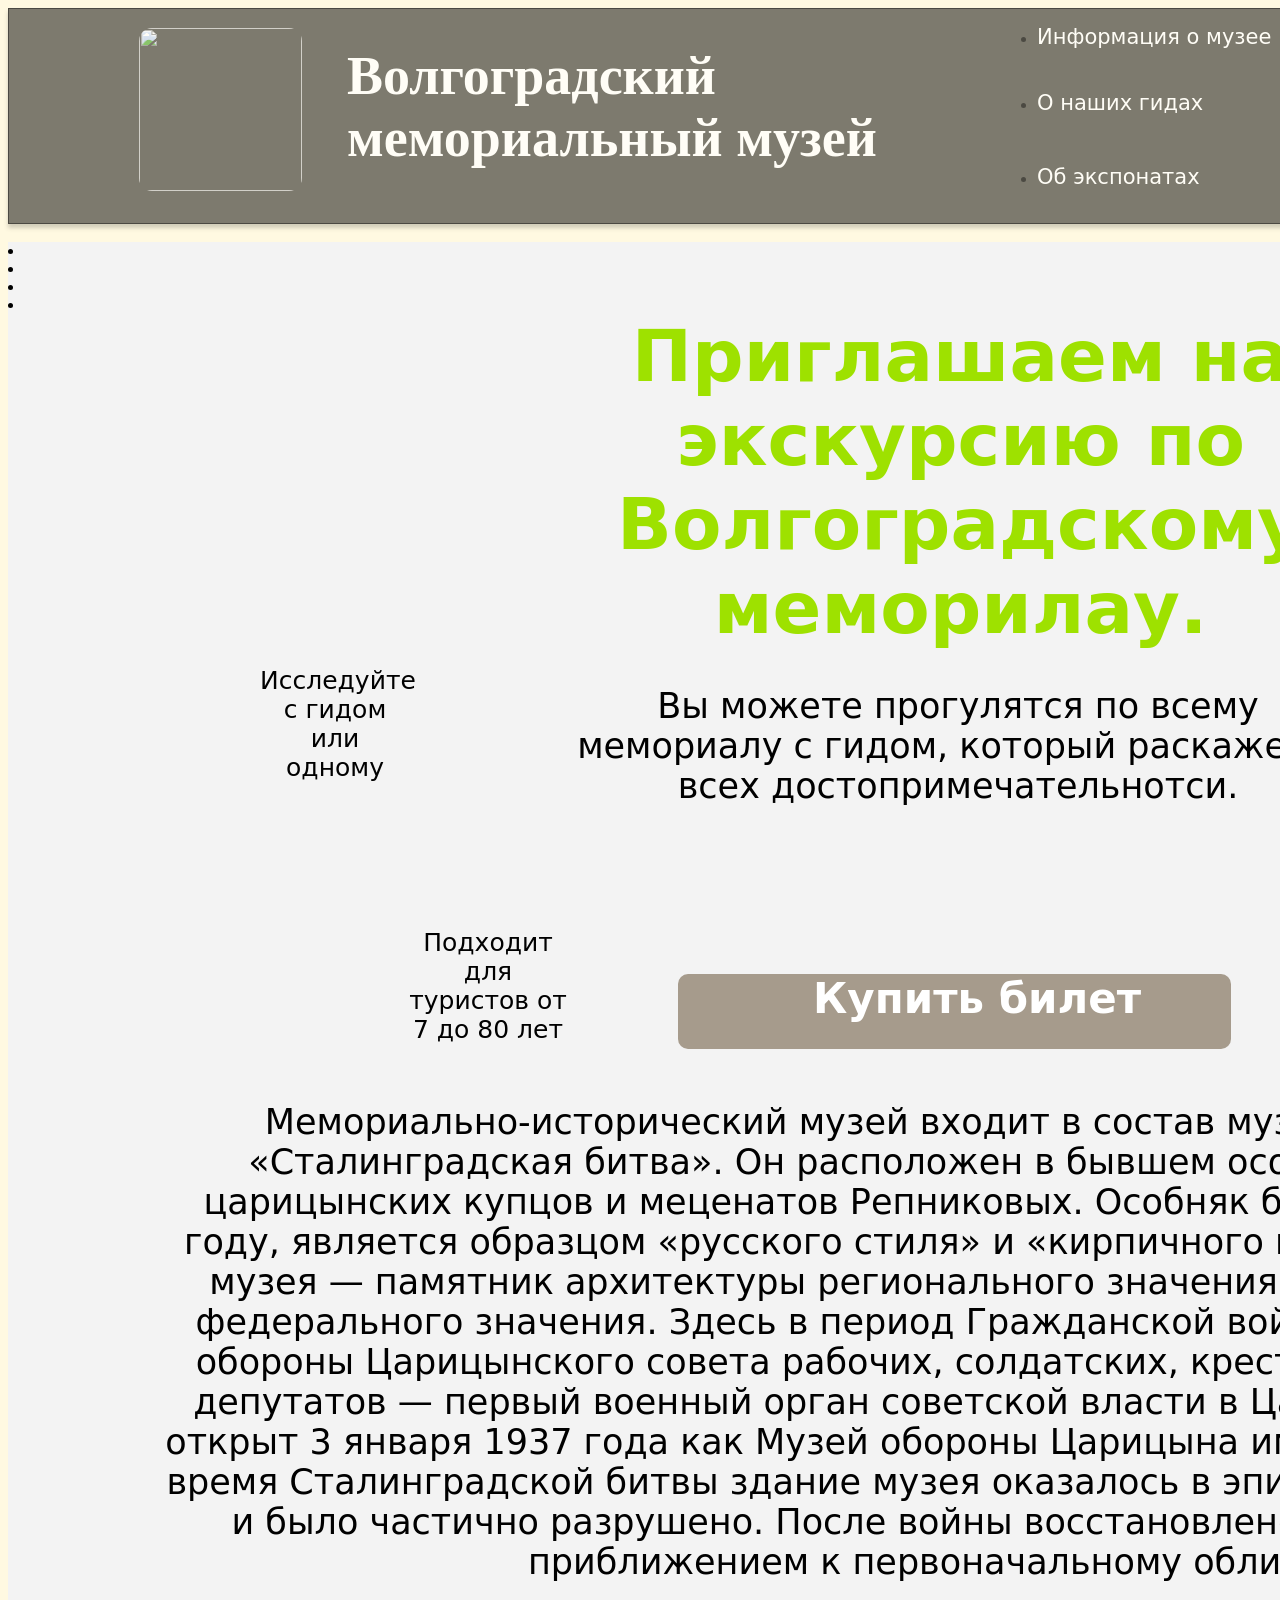
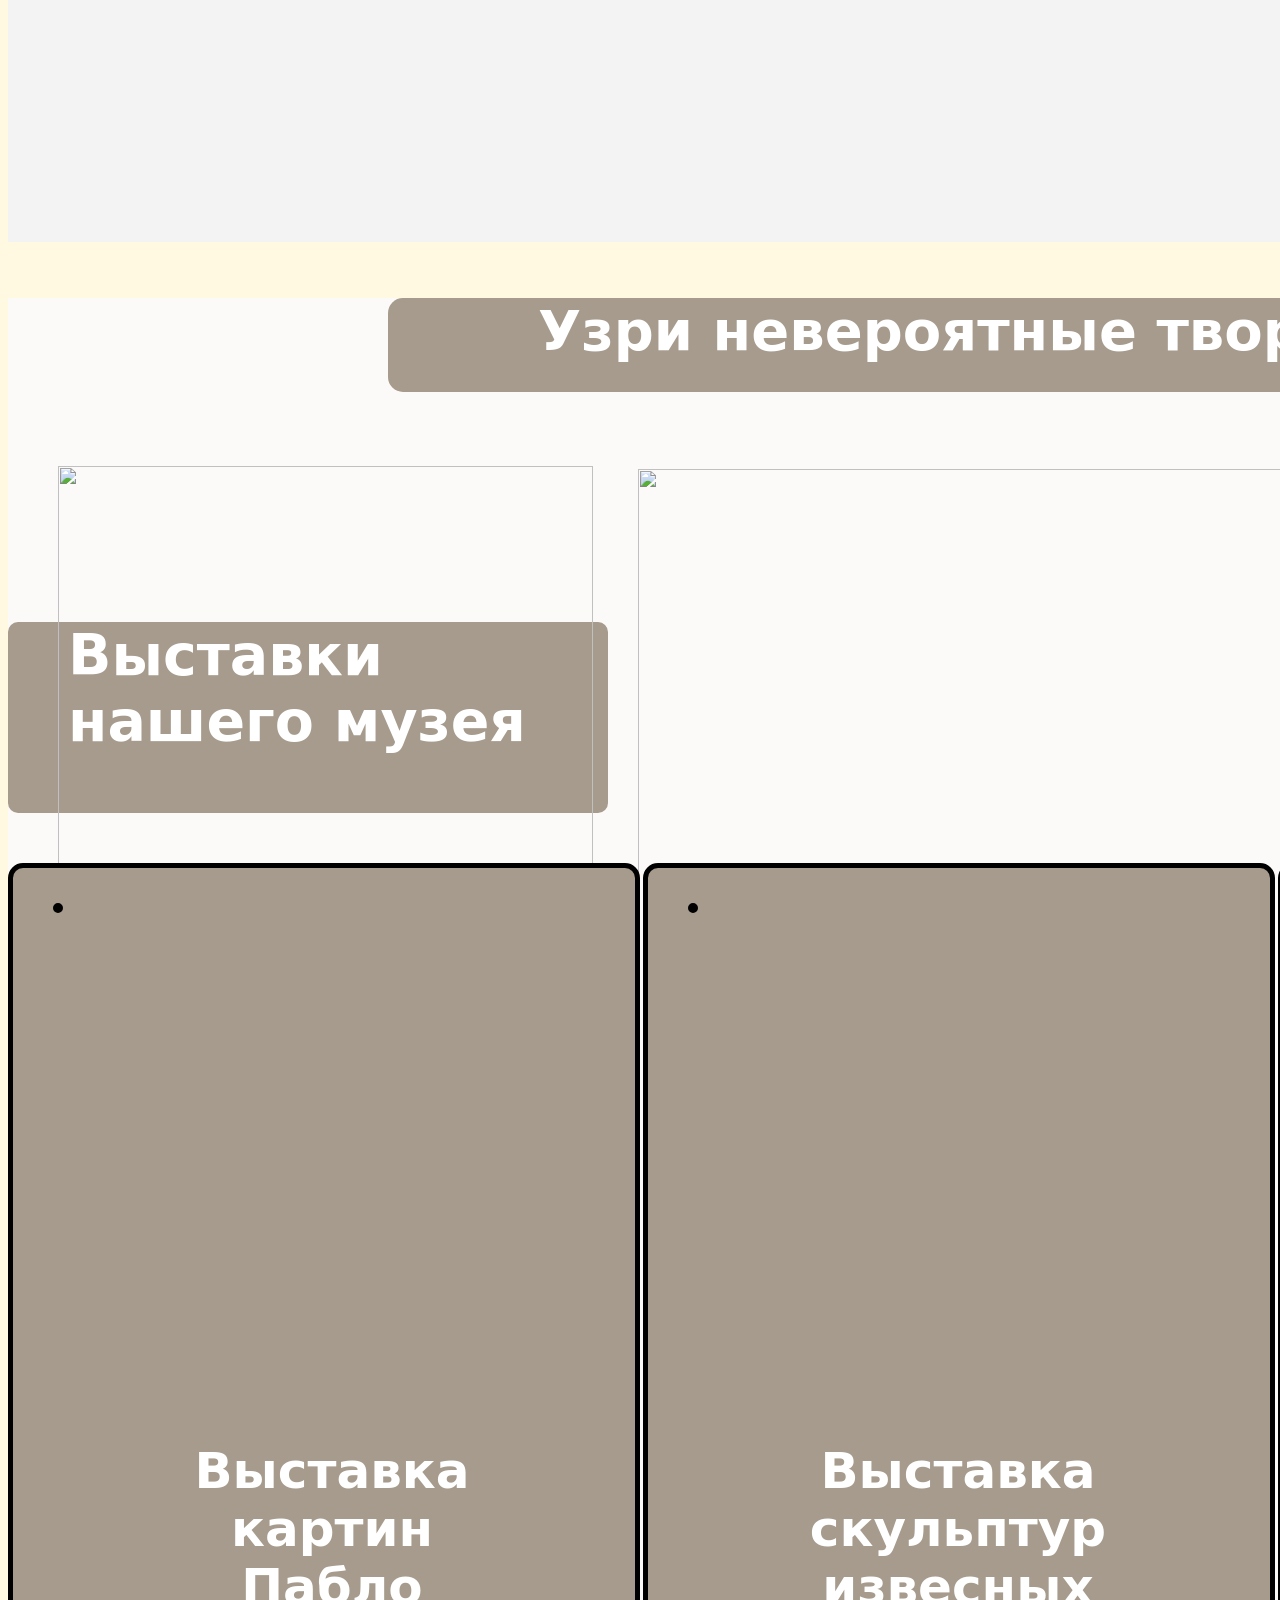
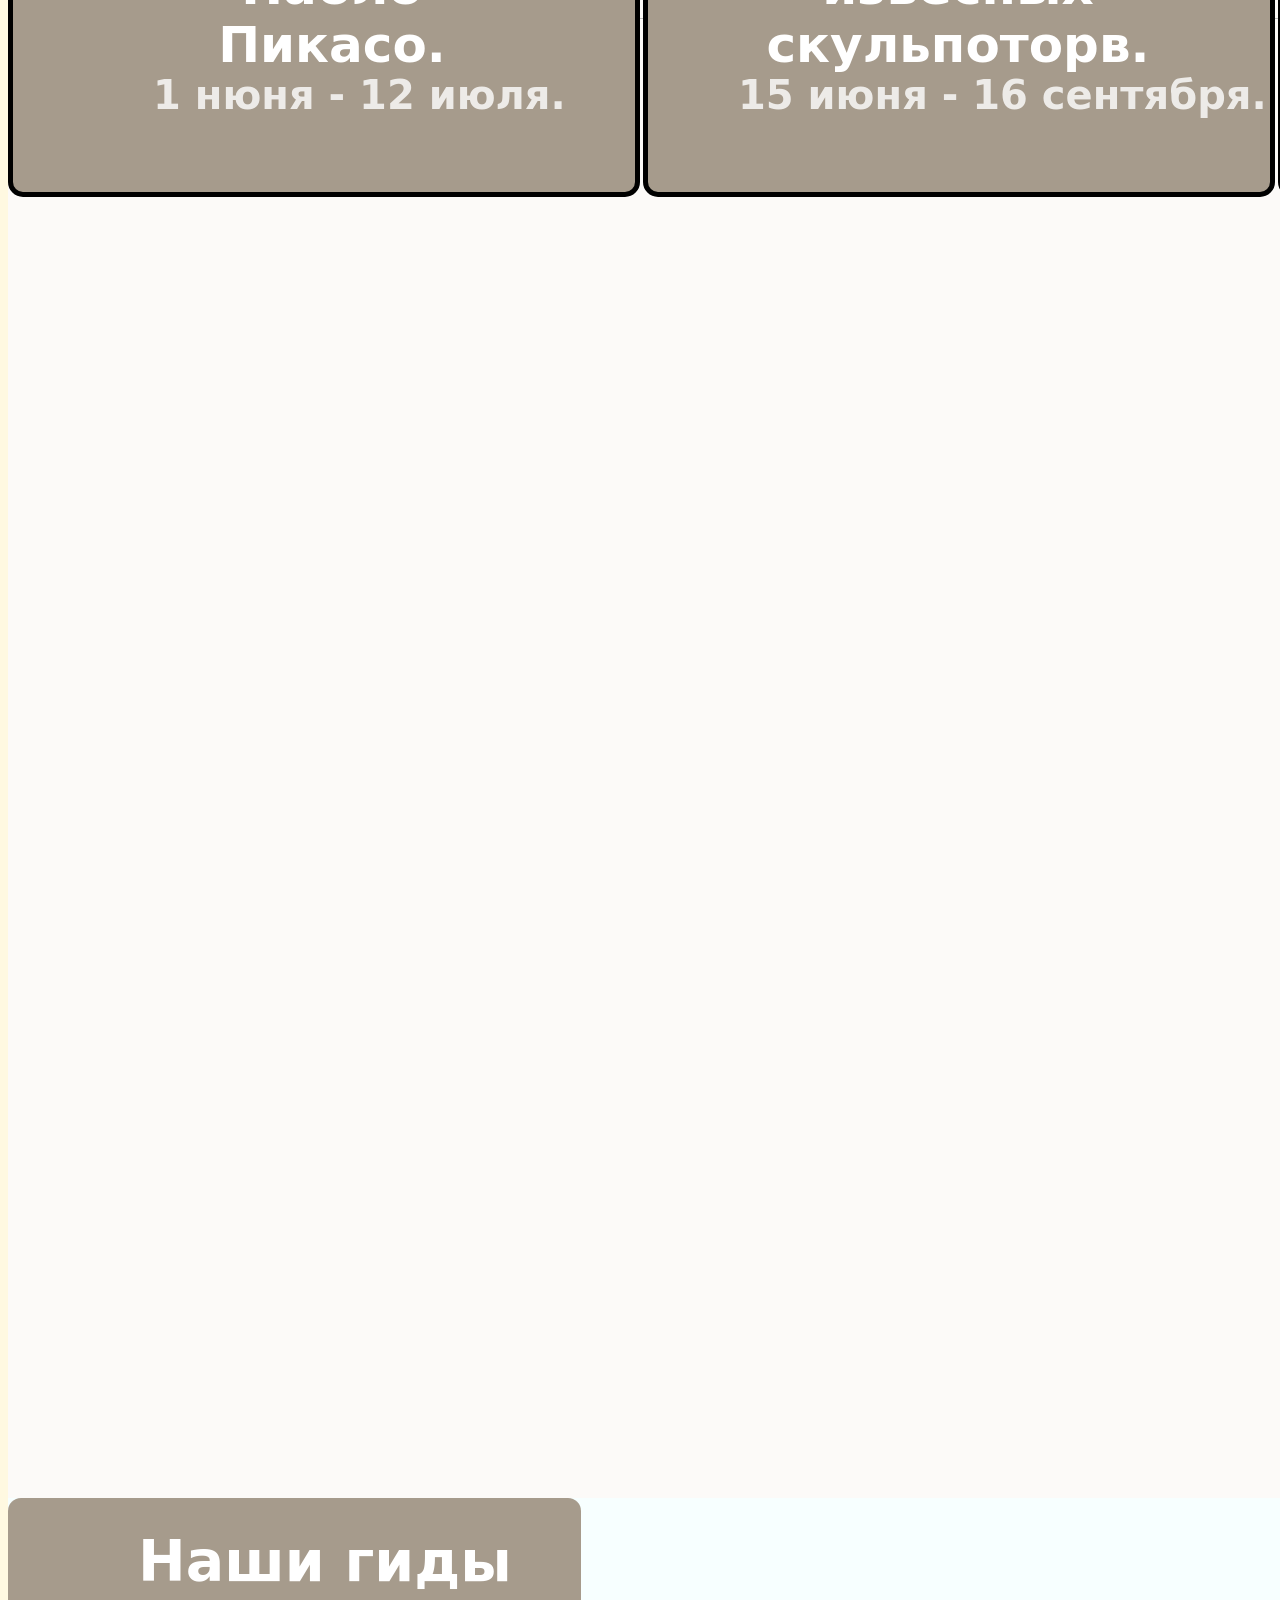
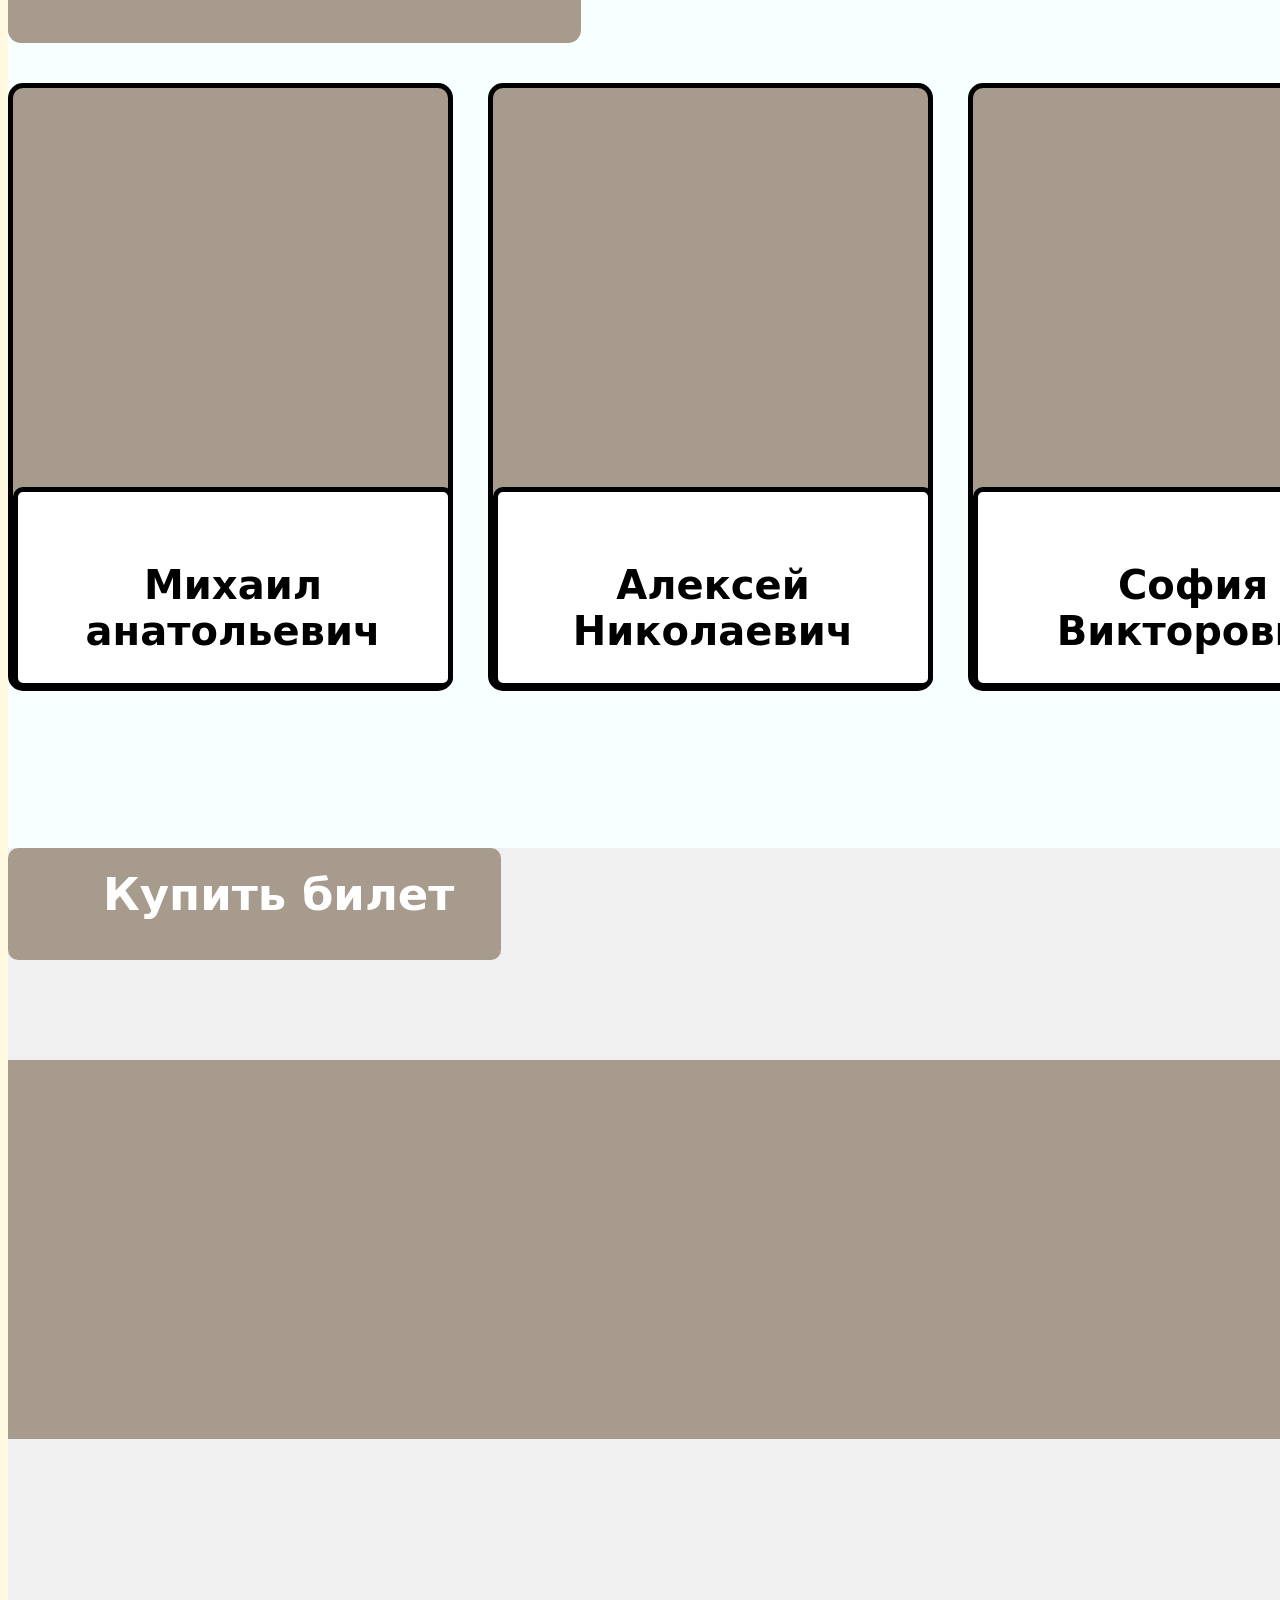
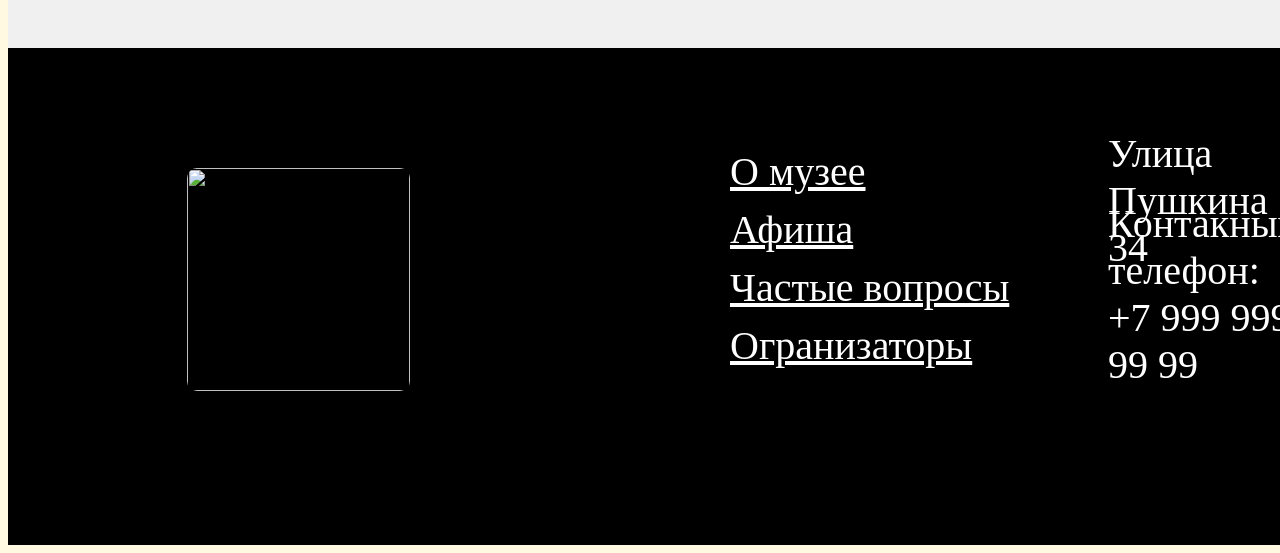
==== index.html @ 903394b4 "Add files via upload" ====
<!DOCTYPE html>
<html lang="en">
<head>
    <meta charset="UTF-8">
    <meta name="viewport" content="width=device-width, initial-scale=1.0">
    <link rel="stylesheet" href="style.css">
    
    <title>Мемориальный музей</title>
</head>
<body style="background-color: #FFF9E1">
    <header class="header">
        <div class="header-conteiner">
            <img src="img/logo.png" alt="" class="logo-img">
            <h1 class="museum-name">Волгоградский мемориальный музей</h1>
            <nav class="navbar-header">
                <ul class="nav-links">
                    <li>
                        <a href="newindex.html" class="navabout">Информация о музее</a>
                    </li>
                    <li>
                        <a href="#2" class="navguids">О наших гидах</a>
                    </li>
                    <li class="">
                        <a href="#1" class="navexponats">Об экспонатах</a>
                    </li>
                </ul>
            </nav>
        </div>
    </header>
    <main class="main">
        <img src="/img/main.png" alt="" class="main-png">
        <div class="main-description">
            <div class="main-conteiner">
                <p class="invit">Приглашаем на экскурсию по Волгоградскому меморилау.</p>
                <p class="youcan">Вы можете прогулятся по всему мемориалу с гидом, который раскажет о всех достопримечательнотси. </p>
                <li>
                    <img src="img/mapimg.png" alt="" class="mapimg"> 
                    <p class="isl">Исследуйте с гидом или одному</p>
                </li>
                <li>
                    <img src="/img/familyimg.png" alt="" class="familyimg">
                    <p class="age">Подходит для туристов от 7 до 80 лет</p>
                </li>
                <li>
                    <img src="/img/otherimg.png" alt="" class="otherimg">
                    <p class="other">Мини карта со всеми экспонатами</p>
                </li>
                <li>
                    <img src="/img/gift.png" alt="" class="gift">
                    <p class="free">Безплатные сувениры</p>
                </li>
            
                <div class="bilet">
                    <p class="buy">Купить билет</p>
                </div>
                <img src="/img/arrow-down.png" alt="" id="s" class="arrow">
                <p class="bigtext">Мемориально-исторический музей входит в состав музея-заповедника «Сталинградская битва». Он расположен в бывшем особняке известных царицынских купцов и меценатов Репниковых. Особняк был построен в 1903 году, является образцом «русского стиля» и «кирпичного мастерства». Здание музея — памятник архитектуры регионального значения, памятник истории федерального значения. Здесь в период Гражданской войны находился штаб обороны Царицынского совета рабочих, солдатских, крестьянских и казачьих депутатов — первый военный орган советской власти в Царицыне.

Музей был открыт 3 января 1937 года как Музей обороны Царицына имени тов. Сталина. Во время Сталинградской битвы здание музея оказалось в эпицентре уличных боев и было частично разрушено. После войны восстановлено с максимальным приближением к первоначальному облику</p>  
            </div>  
        </div>
        <div class="gallery">
            <div class="main-galletry">
                <h2 class="h2">
                    <div class="see">
                        <p class="uzri">Узри невероятные творения</p>
                    </div>
                    <div class="main-paints">
                        <ul>
                            <img src="img/paint-1.png" alt="" class="paint1">
                        </ul>
                        <ul>
                            <img src="/img/paint-2.png" alt="" class="paint2">
                        </ul>
                        <ul>
                            <img src="/img/paint-midle.png" alt="" class="paint-midle">
                        </ul>
                        <ul>
                            <img src="/img/paint-3.png" alt="" class="paint3">
                        </ul>
                        <ul>
                            <img src="img/paint-4.png" alt="" class="paint4">
                        </ul>
                    </div>
                    <div class="wehave">
                        <p class="nashi">Выставки нашего музея</p>
                    </div>
                    <div class="mygallery">
                        <div class="block1">
                            <ul>
                                <p class="name1">Выставка картин Пабло Пикасо.</p>
                                <p class="date1">1 нюня - 12 июля.</p>
                                <img src="/img/gallery-1.png" alt="" class="gallery1">
                            </ul>
                        </div>   
                        <div class="block2">
                            <ul>
                                <p class="name2">Выставка скульптур извесных скульпоторв. </p>
                                <p class="date2">15 июня - 16 сентября.</p>
                                <img src="/img/galletry-2.png" alt="" class="gallery2">
                            </ul>
                        </div>
                        <div class="block3">
                            <ul>
                                <p class="name3">Выставка артифактов 2 мир.войны</p>
                                <p class="date3">13 июля - 5 октября</p>
                                <img src="/img/galletry3.png" alt="" class="galletry3">
                            </ul>
                        </div>
    
                    </div>
                </h2>
            </div>
        </div>
        <div class="personal">
            <div class="main-personal">
                <div class="guids">
                    <p class="bluds">Наши гиды</p>   
                </div>
                <div class="personal-list1">
                    <div class="guide-name1">
                        <p class="name-guy1">Михаил анатольевич</p>
                    </div>
                    <img src="/img/worker1.png" alt="" class="worker1">
                </div>
                <div class="personal-list2">
                    <div class="guide-name2">
                        <p class="name-guy2">Алексей Николаевич</p>
                    </div>
                    <img src="/img/worker2.png" alt="" class="worker2">
                </div>
                <div class="personal-list3">
                    <div class="guide-name3">
                        <p class="name-guy3">София Викторовна</p>
                    </div>
                    <img src="/img/worker3.png" alt="" class="worker3">
                </div>
                <div class="personal-list4">
                    <div class="guide-name4">
                        <p class="name-guy4">Екатерина Андреевна</p>
                    </div>
                    <img src="/img/worker4.png" alt="" class="worker4">
                </div>
            </div>
        </div>
        <div class="ticket-buy">
            <div class="buying">
                <p class="ticket">Купить билет</p>
            </div>
            <div class="main-buy-ticket">

            </div>
        </div>
    </main>
    <fooster>
        <div class="main-fooster">
            <img src="/img/logo.png" alt="" class="fooster-logo">
            <li>
            <a href="" class="about">О музее</a>
            </li>
            <li>
            <a href="" class="afisha">Афиша</a>
            </li>
            <li>
            <a href="" class="quest">Частые вопросы</a>
            </li>
            <li>
            <a href="" class="organiz">Огранизаторы</a>
            </li>
            <p class="adres">Улица Пушкина 34</p>
            <p class="phone">Контакный телефон: +7 999 999 99 99</p>
        </div>
    </fooster>
    
</body>
</html>
---- style.css ----
.header-conteiner{
    width: 1918px;
    height: 216px;
    background: rgba(0, 0, 0, 0.72);
    opacity: 0.7;
    border: 1.5px solid rgba(0, 0, 0, 1);
    box-sizing: border-box;
    box-shadow: 0px 4px 4px 0px rgba(0, 0, 0, 0.25);
    display: flex;
   
}
.logo-img{
    border-radius: 13px;
    margin-top: 19px;
    margin-left: 130px;
    width: 163px;
    height: 163px;
    
    
}
.museum-name{
    font-size: 54px;
    text-align: left;
    width: 650px;
    margin-left: 45px;
    margin-bottom: 130px;
    font-family: "open sans";
    color: white;
}
.navabout{
    color: white;
    font-size: 21px;
    margin-right: 555px;
    font-family: system-ui, -apple-system, BlinkMacSystemFont, 'Segoe UI', Roboto, Oxygen, Ubuntu, Cantarell, 'Open Sans', 'Helvetica Neue', sans-serif;
    text-decoration: none;
    list-style-type: none;
    
    display: flex;
    
}
.navguids{
    color: white;
    font-size: 21px;
    text-decoration: none;
    margin-top: 42px;
    margin-right: 344px;
    display: flex;
    font-family: system-ui, -apple-system, BlinkMacSystemFont, 'Segoe UI', Roboto, Oxygen, Ubuntu, Cantarell, 'Open Sans', 'Helvetica Neue', sans-serif;
}

.navexponats{
    color: white;
    font-size: 21px;
    margin-top: 50px;
    margin-right: 44px;
    display: flex;
    text-decoration: none;
    font-family: system-ui, -apple-system, BlinkMacSystemFont, 'Segoe UI', Roboto, Oxygen, Ubuntu, Cantarell, 'Open Sans', 'Helvetica Neue', sans-serif;
}
.main-conteiner{
    width: 1918px;
    height: 1600px;
    background-color: rgb(243, 243, 243);
    overflow: hidden;
    
}
.invit{
    font-size: 72px;
    color: #9EE100;
    font-weight: 800;
    width: 1005px;
    height: 240px;
    margin-left: 450px;
    
    position: absolute;
    text-align: center;
    font-family: system-ui, -apple-system, BlinkMacSystemFont, 'Segoe UI', Roboto, Oxygen, Ubuntu, Cantarell, 'Open Sans', 'Helvetica Neue', sans-serif;
}
.youcan{
    font-size: 35px;
    color: black;
    font-family: system-ui, -apple-system, BlinkMacSystemFont, 'Segoe UI', Roboto, Oxygen, Ubuntu, Cantarell, 'Open Sans', 'Helvetica Neue', sans-serif;
    font-weight: 4px;
    height: auto;
    position: absolute;
    
    width: 800px;
    text-align: center;
    margin-left: 550px;
    margin-top: 444px;
    position: absolute;

}
.main-png{
    height: auto;
    width: auto;
    cursor: pointer;
}
.mapimg{
    width: auto;
    height: auto;
    margin-top: 304px;
    margin-left: 244px;
    position: absolute;
    
}
.isl{
    margin-top: 424px;
    display: inline-block;
    position: absolute;
    font-size: 25px;
    text-align: center;
    width: 150px;
    margin-left: 230px;
    font-family: system-ui, -apple-system, BlinkMacSystemFont, 'Segoe UI', Roboto, Oxygen, Ubuntu, Cantarell, 'Open Sans', 'Helvetica Neue', sans-serif;
}
.familyimg{
    margin-top: 550px;
    margin-left: 420px;
    width: auto;
    height: auto;
    position: absolute;
    
}
.age{
    font-size: 25px;
    position: absolute;
    text-align: center;
    margin-left: 400px;
    width: 160px;
    margin-top: 650px;
    font-family: system-ui, -apple-system, BlinkMacSystemFont, 'Segoe UI', Roboto, Oxygen, Ubuntu, Cantarell, 'Open Sans', 'Helvetica Neue', sans-serif;
}
.otherimg{
    margin-left: 1469px;
    margin-top: 270px;
    position: absolute;

    
}
.other{
    font-size: 25px;
    margin-left: 1450px;
    margin-top: 380px;
    position: absolute;
    width: 150px;
    text-align: center;
    font-family: system-ui, -apple-system, BlinkMacSystemFont, 'Segoe UI', Roboto, Oxygen, Ubuntu, Cantarell, 'Open Sans', 'Helvetica Neue', sans-serif;
}
.gift{
    margin-left: 1300px;
    margin-top: 526px;
    position: absolute;
    transform: scale(1.2);
}
.free{
    font-size: 25px;
    margin-left: 1300px;
    position: absolute;
    margin-top: 650px;
    width: 100px;
    text-align: center;
    font-family: system-ui, -apple-system, BlinkMacSystemFont, 'Segoe UI', Roboto, Oxygen, Ubuntu, Cantarell, 'Open Sans', 'Helvetica Neue', sans-serif;
}
.bilet{
    background-color: #A69B8C;
    width: 553px;
    height: 75px;
    border-radius: 10px;
    margin-top: 660px;
    margin-left: 670px ;
    transition: 0.4s;
    cursor: pointer;
    
}
.bilet:hover{
    transform: scale(1.2);
}
.buy{
    font-size: 42px;
    font-weight: 700;
    color: white;
    margin-left: 135px;
    display: inline;
    font-family: system-ui, -apple-system, BlinkMacSystemFont, 'Segoe UI', Roboto, Oxygen, Ubuntu, Cantarell, 'Open Sans', 'Helvetica Neue', sans-serif;
}
.arrow{
    margin-left: 875px;
    
}
.bigtext{
    font-size: 35px;
    width: 1535px;
    height: 703px;
    font-weight: 300px;
    text-align: center;
    margin-left: 150px;
    font-family: system-ui, -apple-system, BlinkMacSystemFont, 'Segoe UI', Roboto, Oxygen, Ubuntu, Cantarell, 'Open Sans', 'Helvetica Neue', sans-serif;
}
.bigtext:hover{
    text-decoration: none;
    color: black;
    position: relative;

}

.see{
    width: 1097px;
    height: 94px;
    border-radius: 15px;
    margin-left: 380px;
    background-color: #A69B8C;
}
.main-galletry{
    background-color: rgb(252, 250, 248);
    width: 1918px;
    height: 2800px;
}
.uzri{
    font-size: 56px;
    color: white;
    margin-left: 150px;
    font-family: system-ui, -apple-system, BlinkMacSystemFont, 'Segoe UI', Roboto, Oxygen, Ubuntu, Cantarell, 'Open Sans', 'Helvetica Neue', sans-serif;
}
.paint1{
    width: 535px;
    height: 550px;
    transition: 0.4s;
    margin-top: 50px;
    margin-left: 10px;
    position: absolute;
    cursor: pointer;
    transition: 0.4s;
}
.paint1:hover{
    transform: scale(1.2);
}
.paint2{
    width: 535px;
    height: 550px;
    margin-top: 650px;
    margin-left: 10px;
    position: absolute;
    cursor: pointer;
    transition: 0.4s;
    
}
.paint2:hover{
    transform: scale(1.2);
}
.paint-midle{
    margin-left: 590px;
    margin-top: 53px;
    width: 656px;
    height: 1150px;
    position: absolute;
    cursor: pointer;
    transition: 0.4s;
    
}
.paint-midle:hover{
    transform: scale(1.2);
}
.paint3{
    margin-left: 1300px;
    margin-top: 55px;
    cursor: pointer;
    transition: 0.4s;

}
.paint3:hover{
    transform: scale(1.2);
}
.paint4{
    margin-left: 1300px;
    width: 546px;
    margin-top: 35px;
    cursor: pointer;
    transition: 0.4s;
}
.paint4:hover{
    transform: scale(1.2);
}
.wehave{
    width: 600px;
    height: 191px;
    background-color: #A69B8C;
    border-radius: 10px;
    margin-top: 80px;
    

}
.nashi{
    font-size: 57px;
    color: white;
    font-family: system-ui, -apple-system, BlinkMacSystemFont, 'Segoe UI', Roboto, Oxygen, Ubuntu, Cantarell, 'Open Sans', 'Helvetica Neue', sans-serif;
    width: 500px;
    margin-left: 60px;
    
    

}
.block1{
   background-color: #A69B8C;
   border: 5px  rgb(0, 0, 0);
   width: 622px;
   height: 924px;
   margin-top: 50px;
   position: absolute;
   border-style: solid;
   border-radius: 15px;
   

}

.gal1text{
    font-size: 40px;
    margin-bottom: 510px;
    color: white;
    font-family: system-ui, -apple-system, BlinkMacSystemFont, 'Segoe UI', Roboto, Oxygen, Ubuntu, Cantarell, 'Open Sans', 'Helvetica Neue', sans-serif;
}

    




.name1{
    font-size: 50px;
    color: white;
    margin-top: 550px;
    position: absolute;
    text-align: center;
    width: 400px;
    transition: color 0.6s ease;
    margin-left: 79px;
    cursor: pointer;
    font-family: system-ui, -apple-system, BlinkMacSystemFont, 'Segoe UI', Roboto, Oxygen, Ubuntu, Cantarell, 'Open Sans', 'Helvetica Neue', sans-serif;
}
.name1:hover{
    color: rgb(255, 228, 75);
}
.date1{
    font-size: 40px;
    font-family: system-ui, -apple-system, BlinkMacSystemFont, 'Segoe UI', Roboto, Oxygen, Ubuntu, Cantarell, 'Open Sans', 'Helvetica Neue', sans-serif;
    color: white;
    text-align: center;
    position: absolute;
    margin-top: 780px;
    margin-left: 100px;
    opacity: 0.8;
    
}
.gallery1{
    width: 540px;
    transition: 0.4s ease;
    border: 5px; color: rgb(0, 0, 0);
    border-style: solid; 
    border-radius: 10px;

}
.gallery1:hover{
    transform: scale(1.05);

}


.block2{
    background-color: #A69B8C;
   border: 5px  rgb(0, 0, 0);
   width: 622px;
   height: 924px;
   margin-top: 50px;
   margin-left: 635px;
   position: absolute;
   border-style: solid;
   border-radius: 15px;
   position: absolute;
}
.name2{
    font-size: 50px;
    color: white;
    margin-top: 550px;
    position: absolute;
    text-align: center;
    width: 500px;
    transition: color 0.6s ease;
    margin-left: 20px;
    cursor: pointer;
    font-family: system-ui, -apple-system, BlinkMacSystemFont, 'Segoe UI', Roboto, Oxygen, Ubuntu, Cantarell, 'Open Sans', 'Helvetica Neue', sans-serif;

}
.name2:hover{
    color: rgb(255, 228, 75);
}
.date2{
    font-size: 40px;
    font-family: system-ui, -apple-system, BlinkMacSystemFont, 'Segoe UI', Roboto, Oxygen, Ubuntu, Cantarell, 'Open Sans', 'Helvetica Neue', sans-serif;
    color: white;
    text-align: center;
    position: absolute;
    margin-top: 780px;
    margin-left: 50px;
    opacity: 0.8;
    
}
.gallery2{
    width: 540px;
    border: 5px; color: rgb(0, 0, 0);
    border-style: solid;
    transition: 0.4s;
    border-radius: 10px;
    

}
.gallery2:hover{
    transform: scale(1.05);
}
.block3{
    background-color: #A69B8C;
   border: 5px  rgb(0, 0, 0);
   width: 622px;
   height: 924px;
   margin-top: 50px;
   margin-left: 1270px;
   position: absolute;
   border-style: solid;
   border-radius: 15px;
   position: absolute
}
.name3{
    font-size: 50px;
    color: white;
    margin-top: 550px;
    position: absolute;
    text-align: center;
    cursor: pointer;
    width: 500px;
    transition: 0.4s;
    margin-left: 30px;
    font-family: system-ui, -apple-system, BlinkMacSystemFont, 'Segoe UI', Roboto, Oxygen, Ubuntu, Cantarell, 'Open Sans', 'Helvetica Neue', sans-serif;
    
}
.name3:hover{
    color: rgb(255, 228, 75);
}
.date3{
    font-size: 40px;
    font-family: system-ui, -apple-system, BlinkMacSystemFont, 'Segoe UI', Roboto, Oxygen, Ubuntu, Cantarell, 'Open Sans', 'Helvetica Neue', sans-serif;
    color: white;
    text-align: center;
    position: absolute;
    width: 600px;
    margin-top: 780px;
    
    opacity: 0.8;
}
.galletry3{
    position: absolute;
    width: 540px;
    border: 5px; color: rgb(0, 0, 0);
    border-style: solid;
    transition: 0.4s;
    border-radius: 10px;
    transition: 0.4s;
}
.galletry3:hover{
    transform: scale(1.05);
}
.main-personal{
    background-color: rgb(247, 255, 255);
    width: 1918px;
    height: 950px;
}
.guids{
    width: 573px;
    height: 145px;
    background-color: #A69B8C;
    border-radius: 13px;

}

.bluds{
    font-size: 57px;
    color: white;
    font-weight: 600;
    margin-left: 130px;
    position: absolute;
    margin-top: 30px;
    transition: 0.4s;
    cursor: pointer;
    font-family: system-ui, -apple-system, BlinkMacSystemFont, 'Segoe UI', Roboto, Oxygen, Ubuntu, Cantarell, 'Open Sans', 'Helvetica Neue', sans-serif;
}
.bluds:hover{
    transform: scale(1.2);
}
.personal-list1{
    width: 435px;
    height: 598px;
    background: rgba(166, 155, 140, 1);
    border: 5px solid rgba(0, 0, 0, 1);
    border-radius: 15px;
    position: absolute;
    margin-top: 40px;
}
.guide-name1{
    width: 430px;
    height: 191px;
    background-color: white;
    position: absolute;
    margin-top: 399px;
    border: 5px solid #000000;
    border-radius: 10px;

}
.name-guy1{
    font-size: 40px;
    text-align: center;
    margin-top: 70px;
    font-weight: 700;
    font-family: system-ui, -apple-system, BlinkMacSystemFont, 'Segoe UI', Roboto, Oxygen, Ubuntu, Cantarell, 'Open Sans', 'Helvetica Neue', sans-serif;
}
.worker1{
    margin-top: 25px;
    margin-left: 40px;
    transition: 0.4s;

}
.worker1:hover{
    transform: scale(1.1);
}
.personal-list2{
    width: 435px;
    height: 598px;
    background: rgba(166, 155, 140, 1);
    border: 5px solid rgba(0, 0, 0, 1);
    border-radius: 15px;
    position: absolute;
    margin-top: 40px;
    margin-left: 480px;
}
.guide-name2{
    width: 430px;
    height: 191px;
    background-color: white;
    position: absolute;
    margin-top: 399px;
    border: 5px solid #000000;
    border-radius: 10px;
}
.name-guy2{
   font-size: 40px;
    text-align: center;
    margin-top: 70px;
    font-weight: 700;
    font-family: system-ui, -apple-system, BlinkMacSystemFont, 'Segoe UI', Roboto, Oxygen, Ubuntu, Cantarell, 'Open Sans', 'Helvetica Neue', sans-serif;  
}
.worker2{
    margin-top: 25px;
    margin-left: 40px;
    transition: 0.4s;

}
.worker2:hover{
    transform: scale(1.1);
}
.personal-list3{
      width: 435px;
    height: 598px;
    background: rgba(166, 155, 140, 1);
    border: 5px solid rgba(0, 0, 0, 1);
    border-radius: 15px;
    position: absolute;
    margin-top: 40px;
    margin-left: 960px;
}
.guide-name3{
    width: 430px;
    height: 191px;
    background-color: white;
    position: absolute;
    margin-top: 399px;
    border: 5px solid #000000;
    border-radius: 10px;
}
.name-guy3{
    font-size: 40px;
    text-align: center;
    margin-top: 70px;
    font-weight: 700;
    font-family: system-ui, -apple-system, BlinkMacSystemFont, 'Segoe UI', Roboto, Oxygen, Ubuntu, Cantarell, 'Open Sans', 'Helvetica Neue', sans-serif;  
}
.worker3{
    margin-top: 25px;
    margin-left: 40px;
    transition: 0.4s;

}
.worker3:hover{
    transform: scale(1.1);
}
.personal-list4{
      width: 435px;
    height: 598px;
    background: rgba(166, 155, 140, 1);
    border: 5px solid rgba(0, 0, 0, 1);
    border-radius: 15px;
    position: absolute;
    margin-top: 40px;
    margin-left: 1440px;
}
.guide-name4{
    width: 430px;
    height: 191px;
    background-color: white;
    position: absolute;
    margin-top: 399px;
    border: 5px solid #000000;
    border-radius: 10px;
}
.name-guy4{
    font-size: 40px;
    text-align: center;
    margin-top: 70px;
    font-weight: 700;
    font-family: system-ui, -apple-system, BlinkMacSystemFont, 'Segoe UI', Roboto, Oxygen, Ubuntu, Cantarell, 'Open Sans', 'Helvetica Neue', sans-serif;  
}
.worker4{
    margin-top: 25px;
    margin-left: 40px;
    transition: 0.4s;

}
.worker4:hover{
    transform: scale(1.1);
}
.ticket-buy{
    width: 1919px;
    height: 800px;
    background-color: #f0f0f0;
}
.buying{
    width: 493px;
    height: 112px;
    background-color: #A69B8C;
    border-radius: 10px;
}
.ticket{
    font-size: 45px;
    color: white;
    font-weight: 700;
    position: absolute;
    margin-top:  20px;
    margin-left: 95px;
    font-family: system-ui, -apple-system, BlinkMacSystemFont, 'Segoe UI', Roboto, Oxygen, Ubuntu, Cantarell, 'Open Sans', 'Helvetica Neue', sans-serif;
}
.main-buy-ticket{
    width: 1918px;
    height: 379px;
    background-color: #A69B8C;
    margin-top: 100px;
}
.body{
    width: 100%;
    height: 100%;
}


.main-fooster{
    width: 1918px;
    height: 497px;
    background-color: black;
}
.fooster-logo{
    width: 223px;
    height: 223px;
    margin-top: 120px;
    margin-left: 179px;
    position: absolute;
    border-radius: 10px;

}
.about{
    color: white;
    font-size: 40px;
    margin-left: 700px;
    margin-top: 100px;
    position: absolute;
}
.afisha{
    color: white;
    font-size: 40px;
    margin-left: 700px;
    margin-top: 140px;
    position: absolute;
}
.quest{
    color: white;
    font-size: 40px;
    margin-left: 700px;
    margin-top: 180px;
    position: absolute;
}
.organiz{
    color: white;
    font-size: 40px;
    margin-left: 700px;
    margin-top: 220px;
    position: absolute;
}
.adres{
    color: white;
    font-size: 40px;
    margin-top: 10px;

    position: absolute;
    margin-left: 1100px
    
}
.phone{
    color: white;
    font-size: 40px;
    margin-left: 1100px;
    position: absolute;
    margin-top: 80px;
    
}
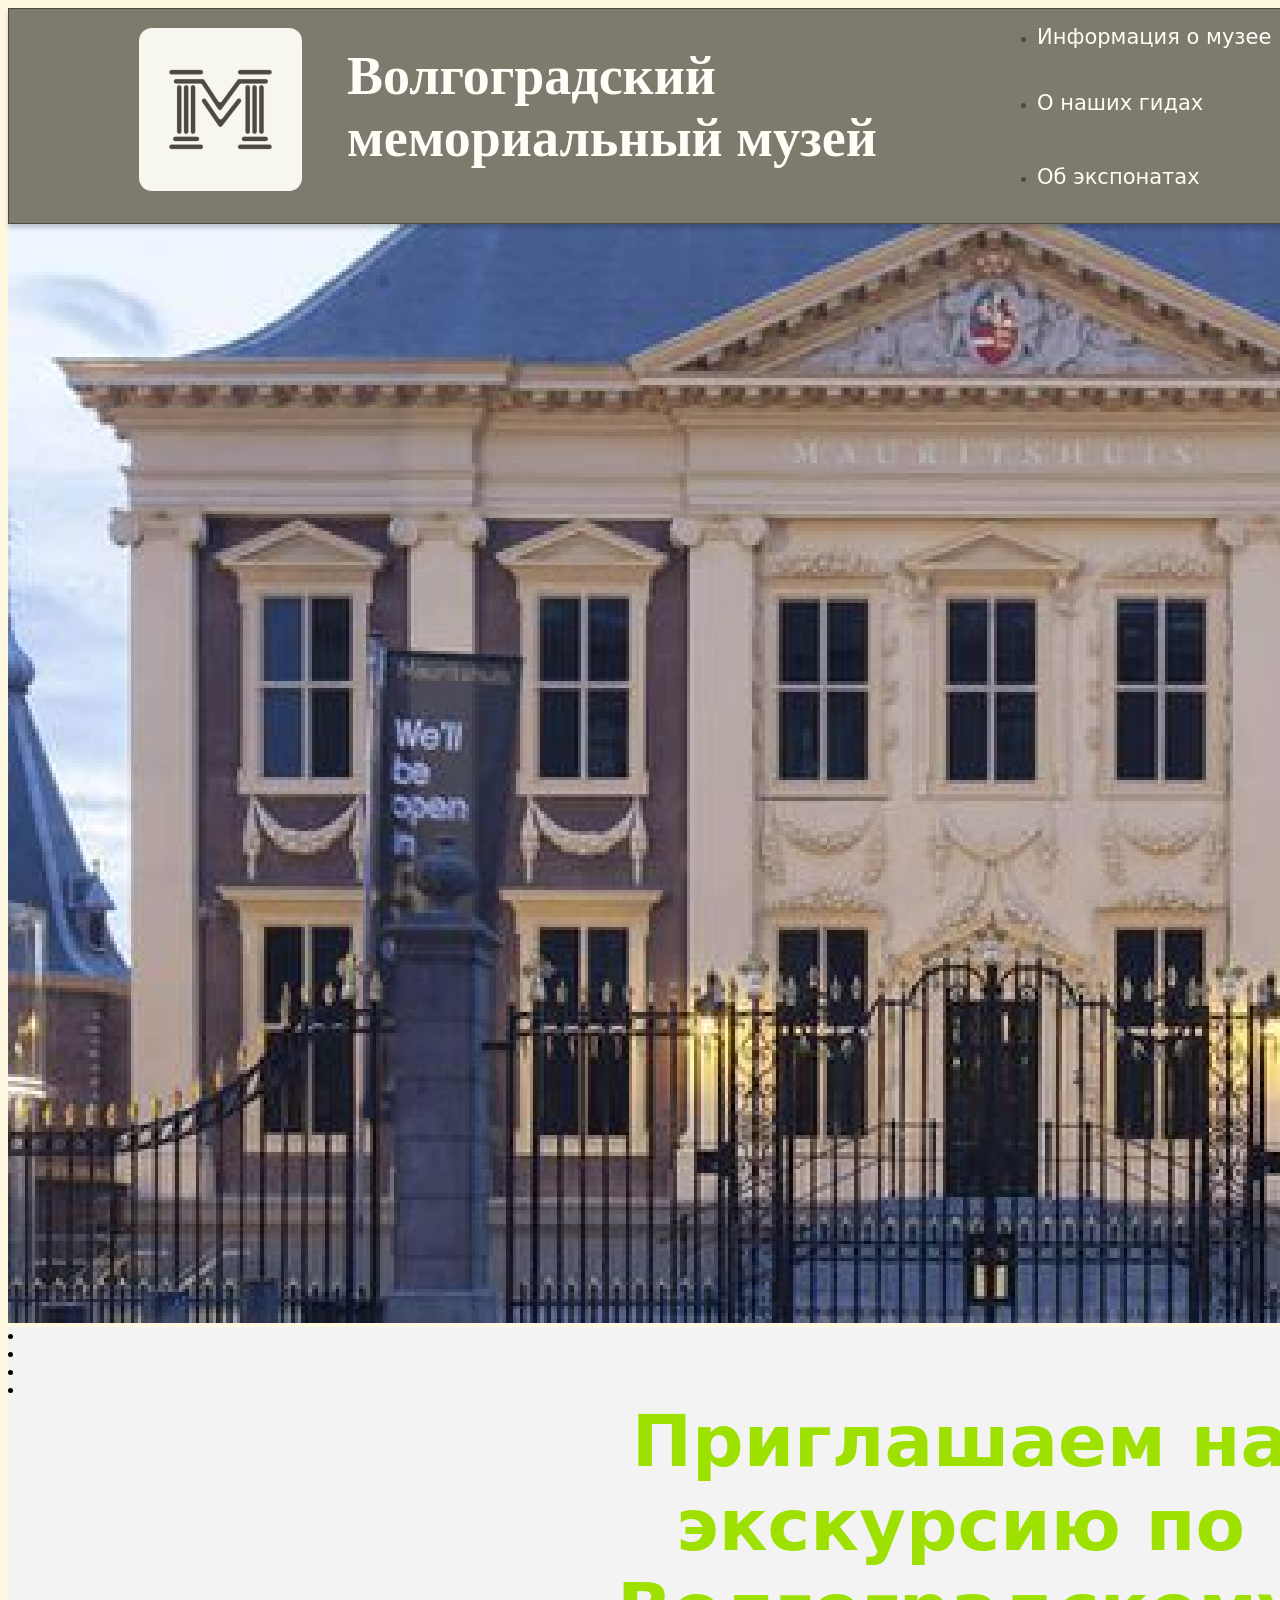
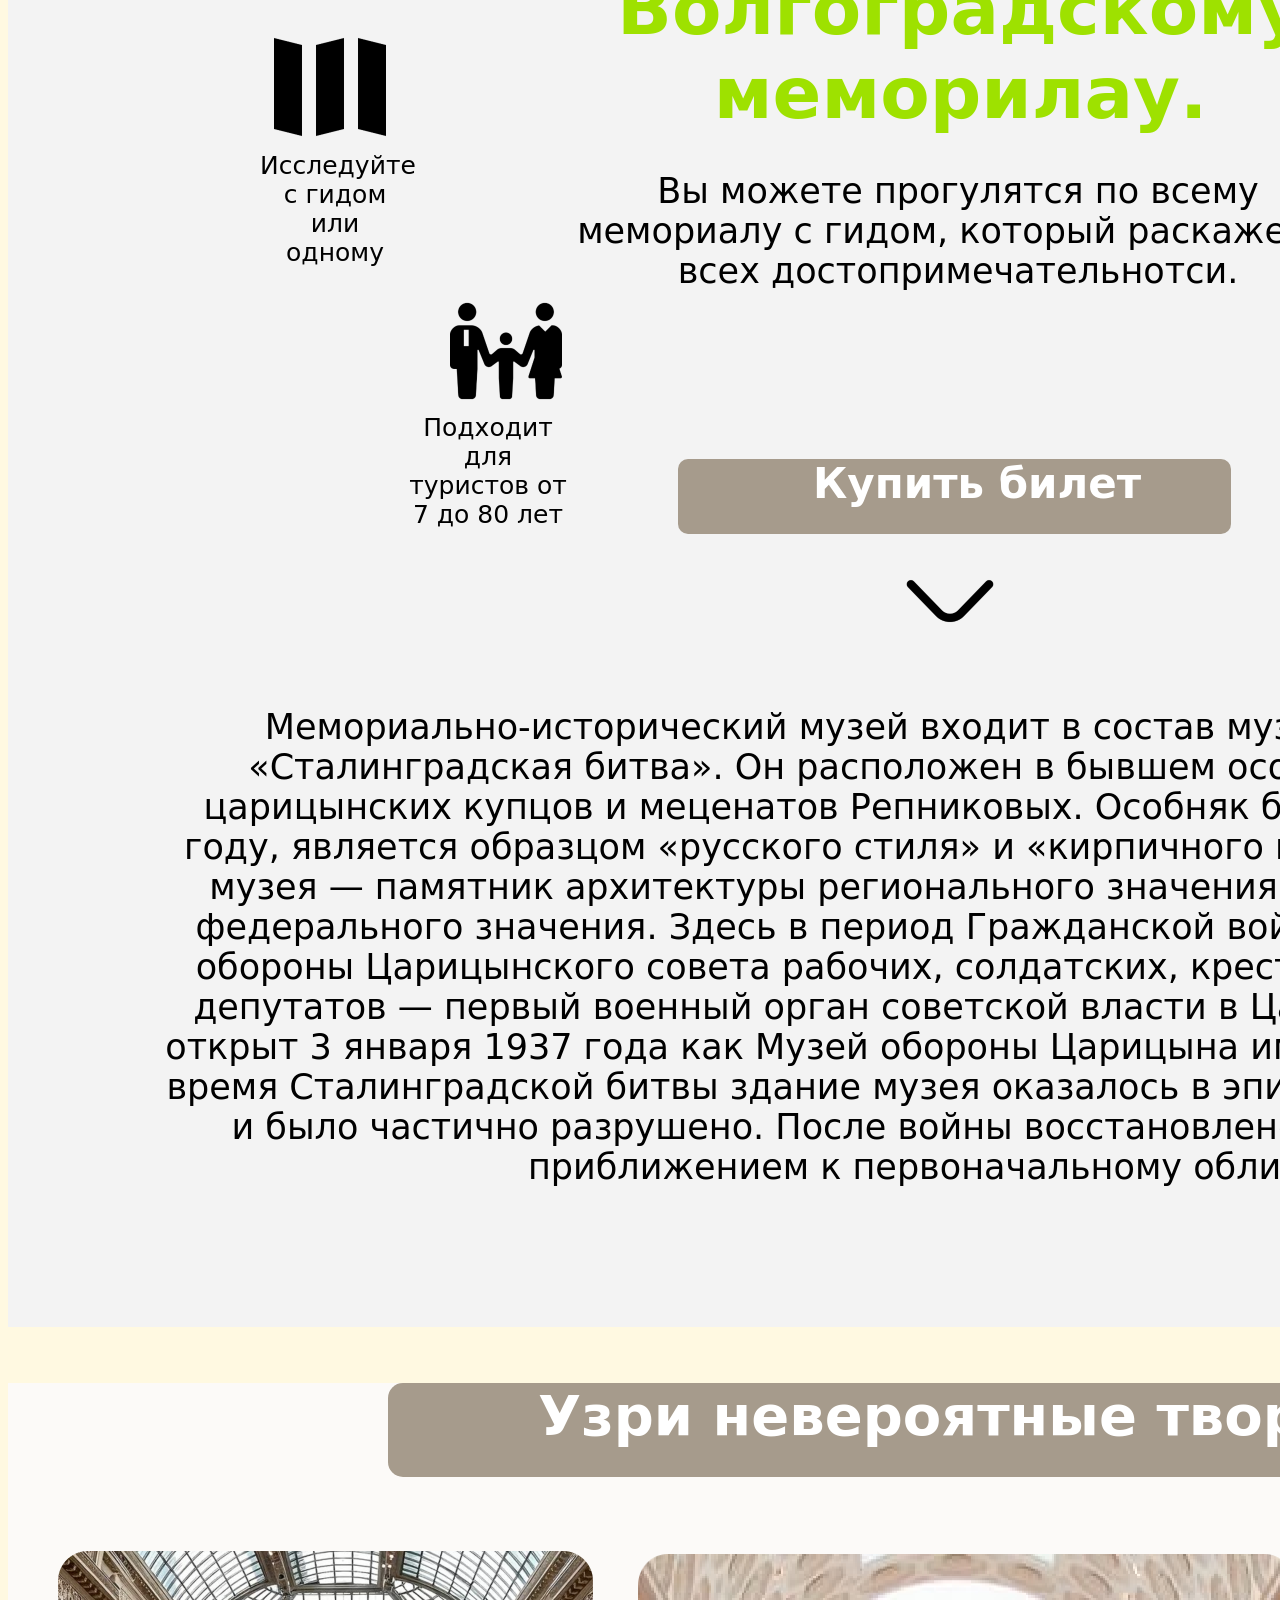
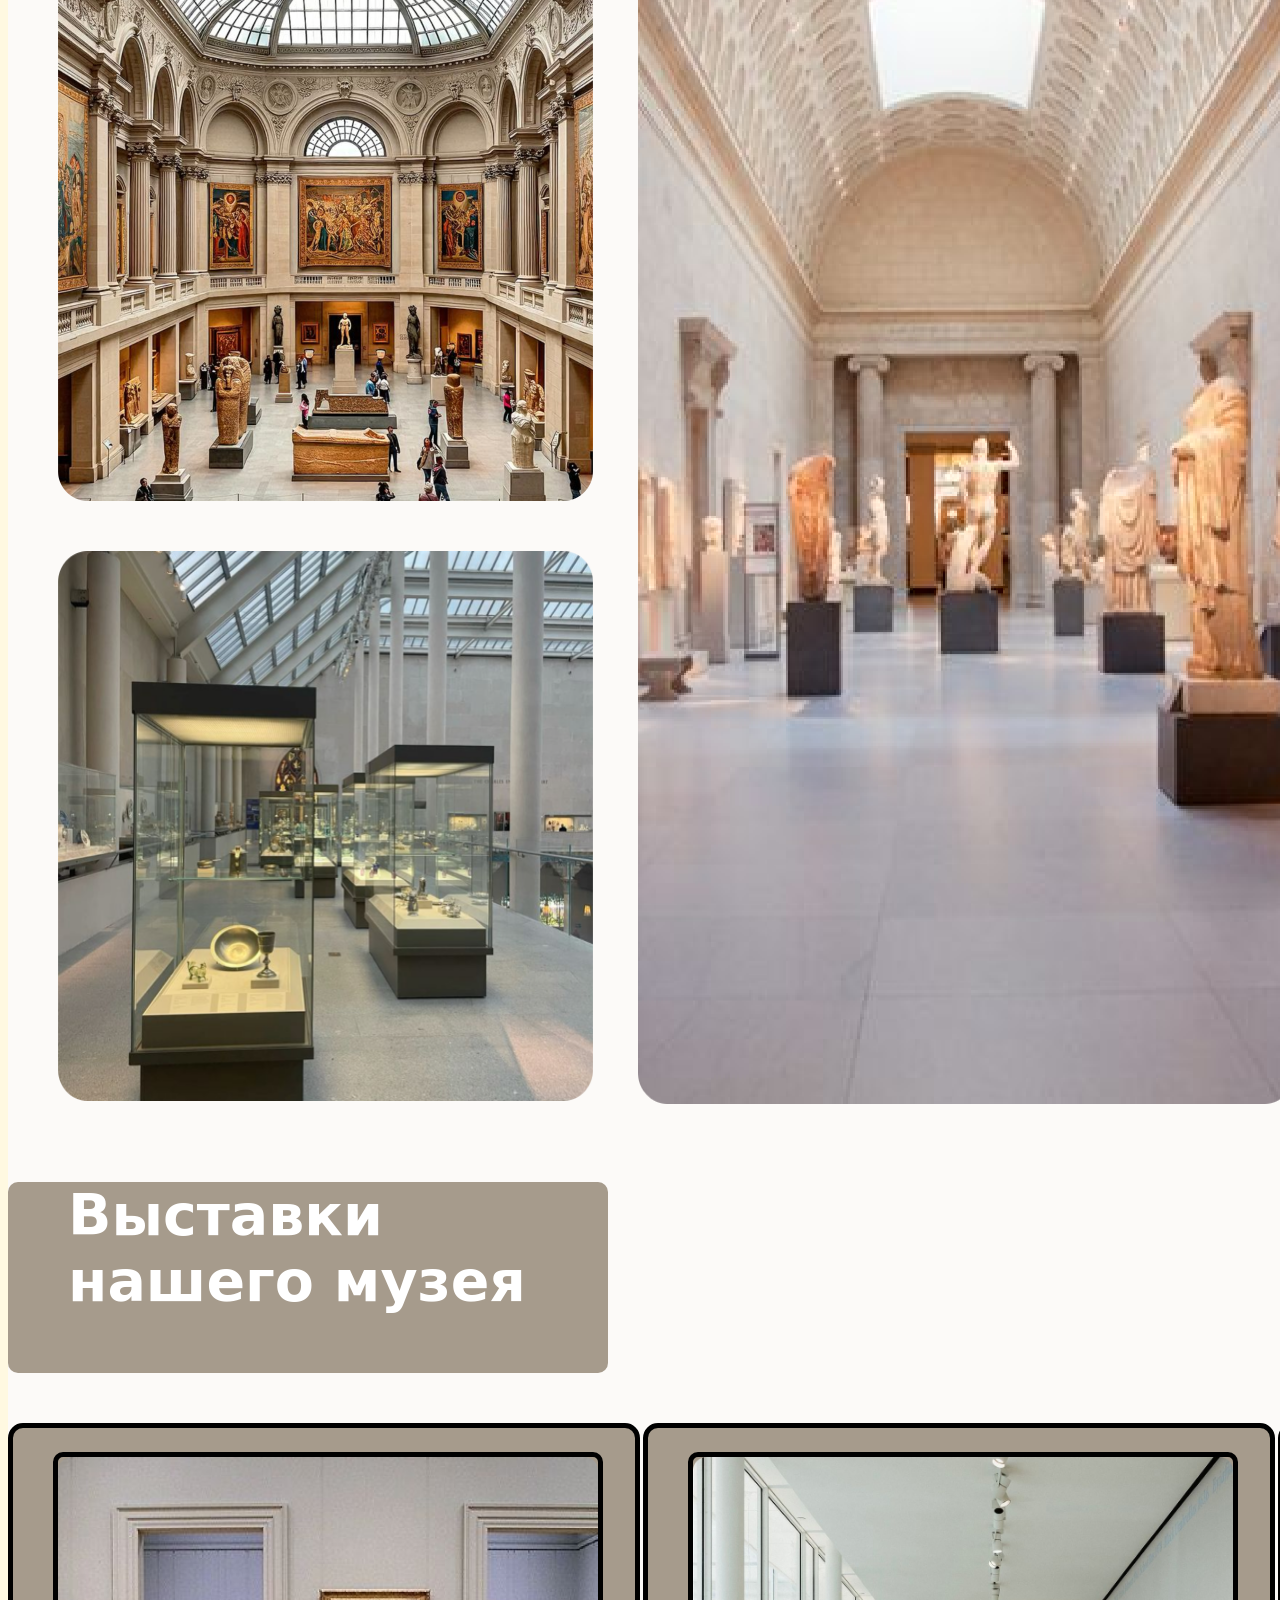
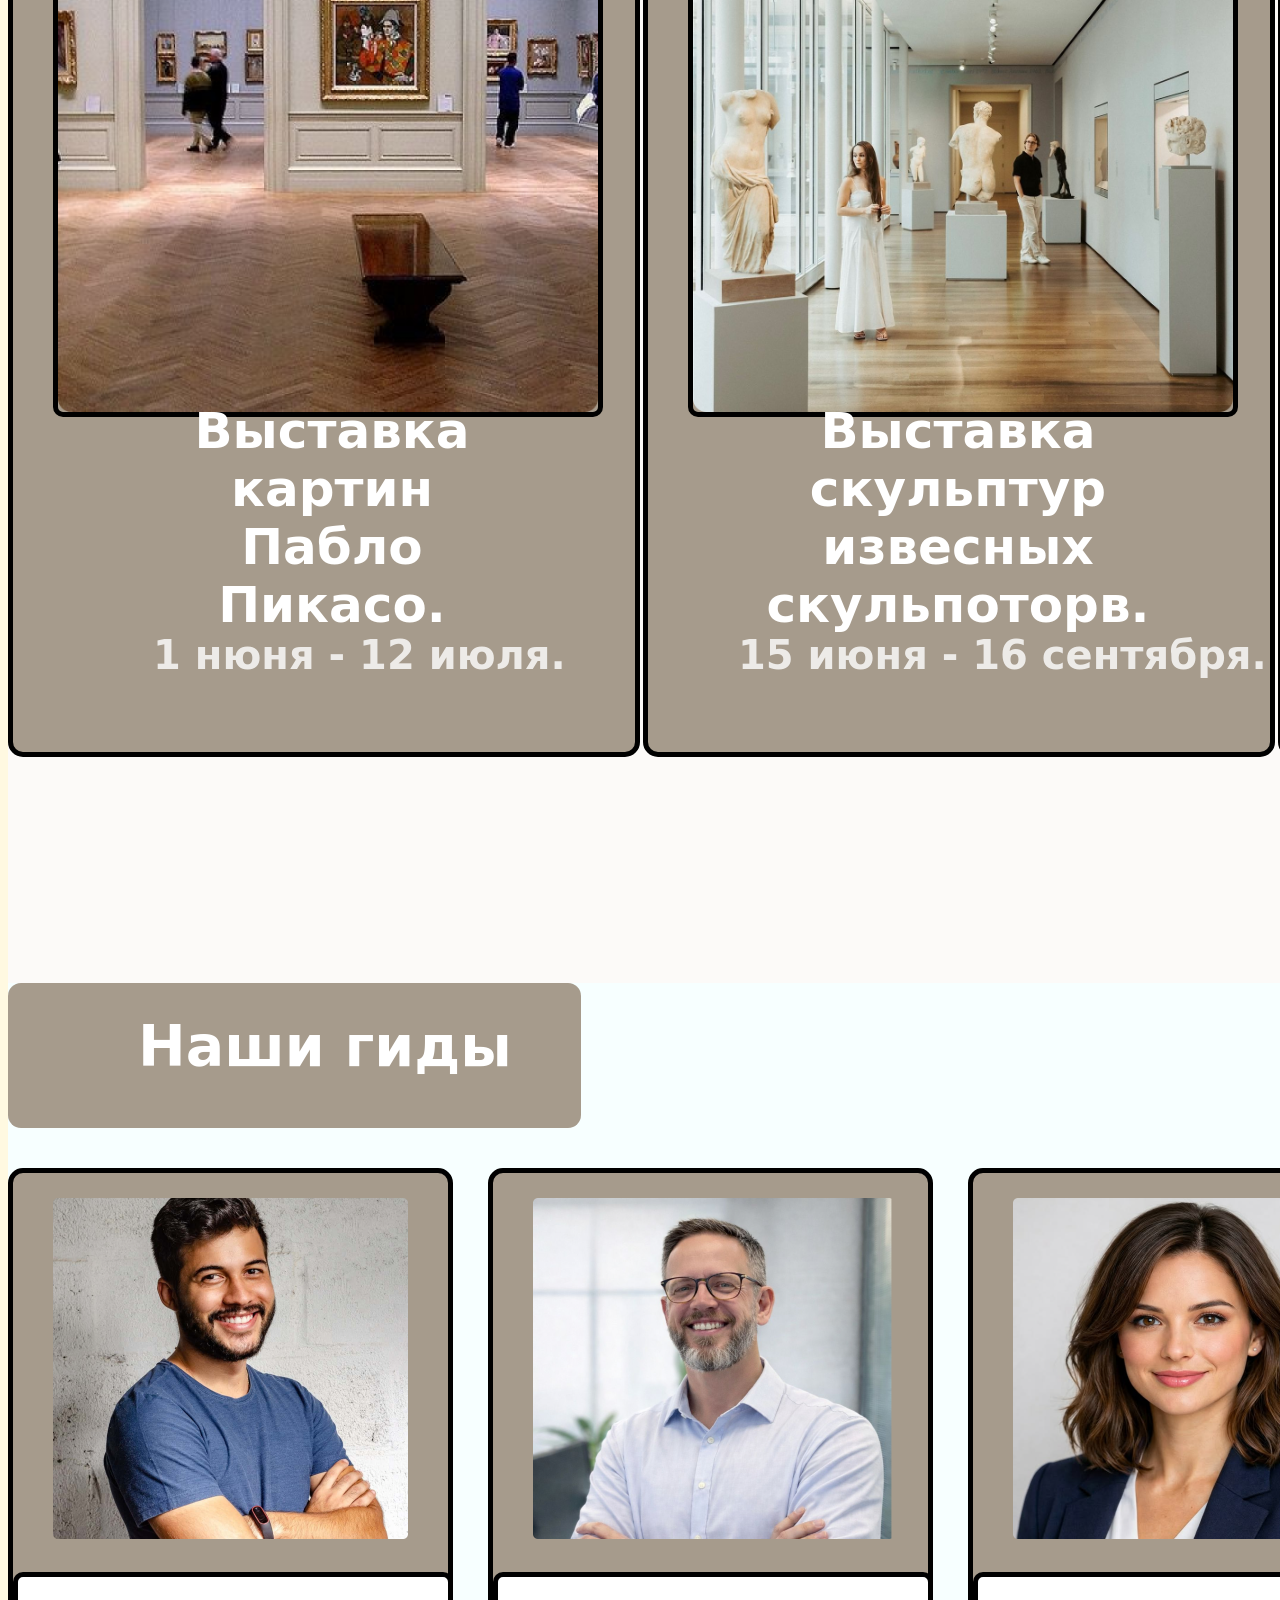
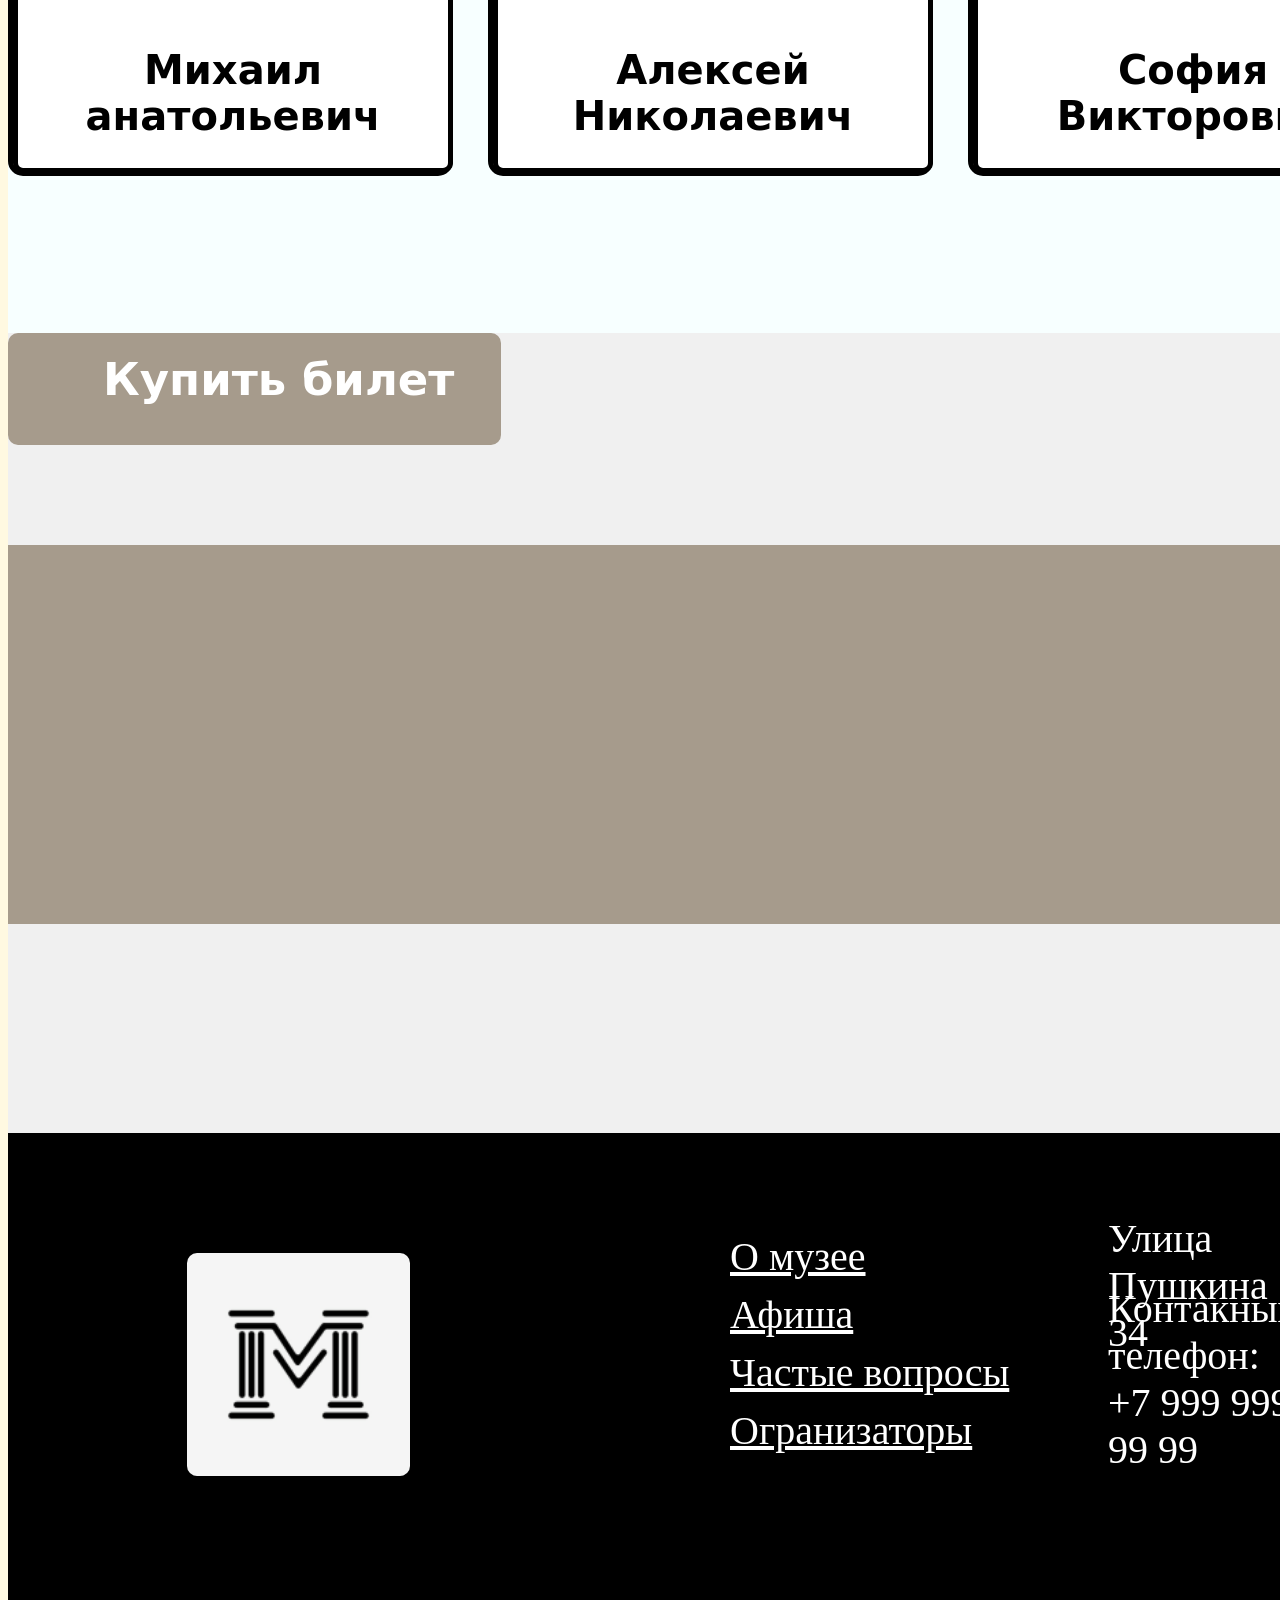
==== commit c49b9417: "Add files via upload" ====
--- a/index.html
+++ b/index.html
@@ -28,7 +28,7 @@
         </div>
     </header>
     <main class="main">
-        <img src="/img/main.png" alt="" class="main-png">
+        <img src="img/main.png" alt="" class="main-png">
         <div class="main-description">
             <div class="main-conteiner">
                 <p class="invit">Приглашаем на экскурсию по Волгоградскому меморилау.</p>
@@ -38,22 +38,22 @@
                     <p class="isl">Исследуйте с гидом или одному</p>
                 </li>
                 <li>
-                    <img src="/img/familyimg.png" alt="" class="familyimg">
+                    <img src="img/familyimg.png" alt="" class="familyimg">
                     <p class="age">Подходит для туристов от 7 до 80 лет</p>
                 </li>
                 <li>
-                    <img src="/img/otherimg.png" alt="" class="otherimg">
+                    <img src="img/otherimg.png" alt="" class="otherimg">
                     <p class="other">Мини карта со всеми экспонатами</p>
                 </li>
                 <li>
-                    <img src="/img/gift.png" alt="" class="gift">
+                    <img src="img/gift.png" alt="" class="gift">
                     <p class="free">Безплатные сувениры</p>
                 </li>
             
                 <div class="bilet">
                     <p class="buy">Купить билет</p>
                 </div>
-                <img src="/img/arrow-down.png" alt="" id="s" class="arrow">
+                <img src="img/arrow-down.png" alt="" id="s" class="arrow">
                 <p class="bigtext">Мемориально-исторический музей входит в состав музея-заповедника «Сталинградская битва». Он расположен в бывшем особняке известных царицынских купцов и меценатов Репниковых. Особняк был построен в 1903 году, является образцом «русского стиля» и «кирпичного мастерства». Здание музея — памятник архитектуры регионального значения, памятник истории федерального значения. Здесь в период Гражданской войны находился штаб обороны Царицынского совета рабочих, солдатских, крестьянских и казачьих депутатов — первый военный орган советской власти в Царицыне.
 
 Музей был открыт 3 января 1937 года как Музей обороны Царицына имени тов. Сталина. Во время Сталинградской битвы здание музея оказалось в эпицентре уличных боев и было частично разрушено. После войны восстановлено с максимальным приближением к первоначальному облику</p>  
@@ -70,13 +70,13 @@
                             <img src="img/paint-1.png" alt="" class="paint1">
                         </ul>
                         <ul>
-                            <img src="/img/paint-2.png" alt="" class="paint2">
+                            <img src="img/paint-2.png" alt="" class="paint2">
                         </ul>
                         <ul>
-                            <img src="/img/paint-midle.png" alt="" class="paint-midle">
+                            <img src="img/paint-midle.png" alt="" class="paint-midle">
                         </ul>
                         <ul>
-                            <img src="/img/paint-3.png" alt="" class="paint3">
+                            <img src="img/paint-3.png" alt="" class="paint3">
                         </ul>
                         <ul>
                             <img src="img/paint-4.png" alt="" class="paint4">
@@ -90,21 +90,21 @@
                             <ul>
                                 <p class="name1">Выставка картин Пабло Пикасо.</p>
                                 <p class="date1">1 нюня - 12 июля.</p>
-                                <img src="/img/gallery-1.png" alt="" class="gallery1">
+                                <img src="img/gallery-1.png" alt="" class="gallery1">
                             </ul>
                         </div>   
                         <div class="block2">
                             <ul>
                                 <p class="name2">Выставка скульптур извесных скульпоторв. </p>
                                 <p class="date2">15 июня - 16 сентября.</p>
-                                <img src="/img/galletry-2.png" alt="" class="gallery2">
+                                <img src="img/galletry-2.png" alt="" class="gallery2">
                             </ul>
                         </div>
                         <div class="block3">
                             <ul>
                                 <p class="name3">Выставка артифактов 2 мир.войны</p>
                                 <p class="date3">13 июля - 5 октября</p>
-                                <img src="/img/galletry3.png" alt="" class="galletry3">
+                                <img src="img/galletry3.png" alt="" class="galletry3">
                             </ul>
                         </div>
     
@@ -121,25 +121,25 @@
                     <div class="guide-name1">
                         <p class="name-guy1">Михаил анатольевич</p>
                     </div>
-                    <img src="/img/worker1.png" alt="" class="worker1">
+                    <img src="img/worker1.png" alt="" class="worker1">
                 </div>
                 <div class="personal-list2">
                     <div class="guide-name2">
                         <p class="name-guy2">Алексей Николаевич</p>
                     </div>
-                    <img src="/img/worker2.png" alt="" class="worker2">
+                    <img src="img/worker2.png" alt="" class="worker2">
                 </div>
                 <div class="personal-list3">
                     <div class="guide-name3">
                         <p class="name-guy3">София Викторовна</p>
                     </div>
-                    <img src="/img/worker3.png" alt="" class="worker3">
+                    <img src="img/worker3.png" alt="" class="worker3">
                 </div>
                 <div class="personal-list4">
                     <div class="guide-name4">
                         <p class="name-guy4">Екатерина Андреевна</p>
                     </div>
-                    <img src="/img/worker4.png" alt="" class="worker4">
+                    <img src="img/worker4.png" alt="" class="worker4">
                 </div>
             </div>
         </div>
@@ -154,7 +154,7 @@
     </main>
     <fooster>
         <div class="main-fooster">
-            <img src="/img/logo.png" alt="" class="fooster-logo">
+            <img src="img/logo.png" alt="" class="fooster-logo">
             <li>
             <a href="" class="about">О музее</a>
             </li>
